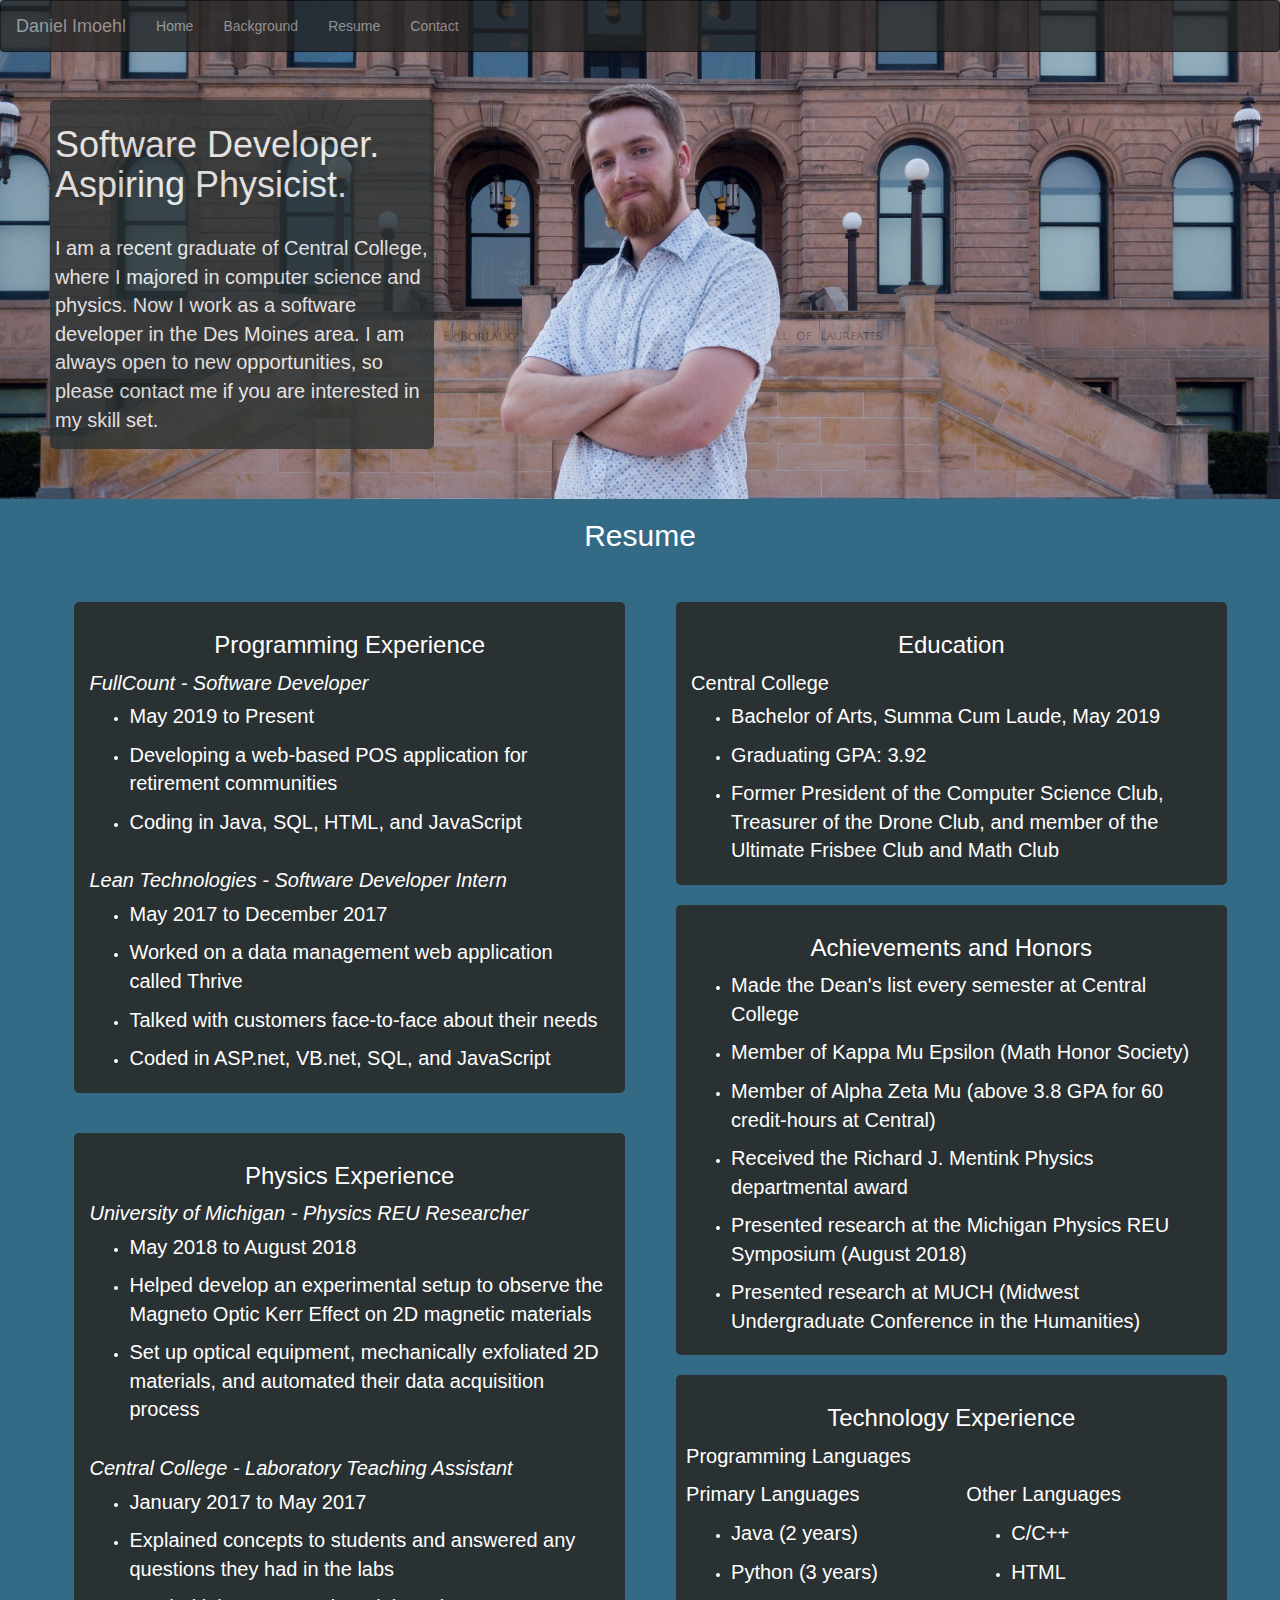
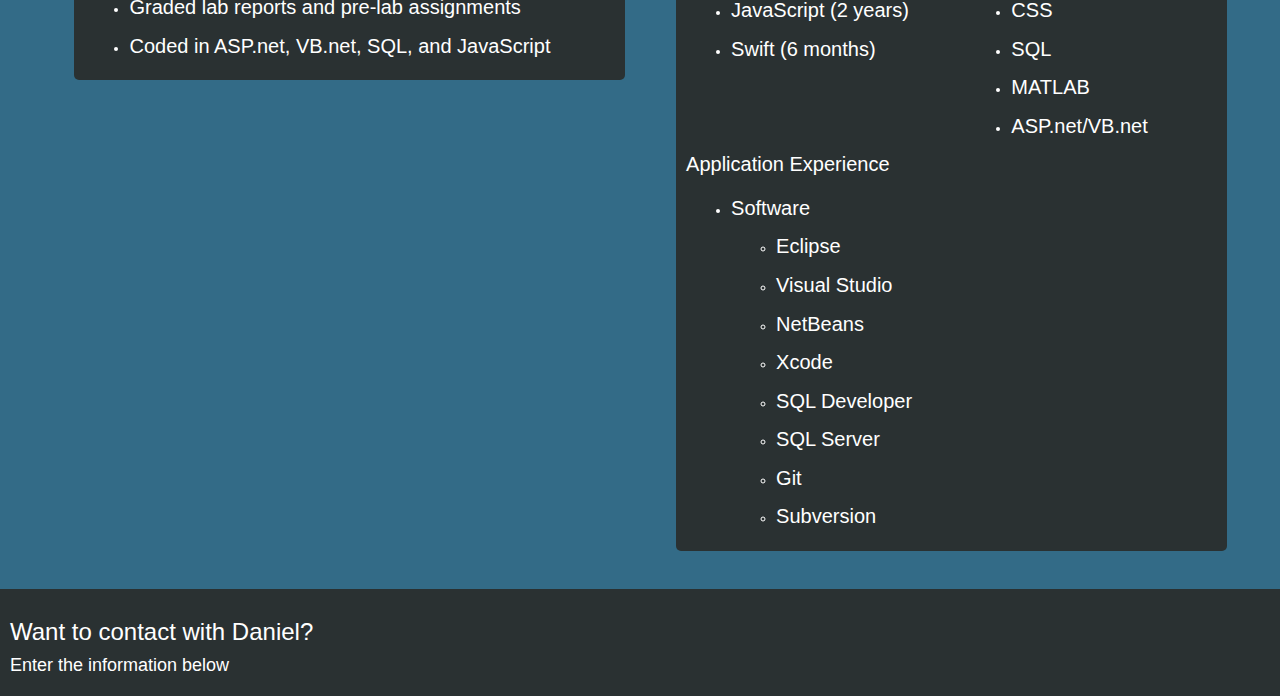
==== HtmlPage.html @ 65a98786 "Adding all current files and creating repo" ====
﻿<!DOCTYPE html>
<html>
<head>
    <meta charset="utf-8" />
    <meta name="viewport" content="width=device-width, initial-scale=1">
    <title>Daniel Imoehl</title>
    <script src="https://code.jquery.com/jquery-3.2.1.slim.min.js" integrity="sha384-KJ3o2DKtIkvYIK3UENzmM7KCkRr/rE9/Qpg6aAZGJwFDMVNA/GpGFF93hXpG5KkN" crossorigin="anonymous"></script>
    <script src="https://cdnjs.cloudflare.com/ajax/libs/popper.js/1.11.0/umd/popper.min.js" integrity="sha384-b/U6ypiBEHpOf/4+1nzFpr53nxSS+GLCkfwBdFNTxtclqqenISfwAzpKaMNFNmj4" crossorigin="anonymous"></script>
    <script src="https://maxcdn.bootstrapcdn.com/bootstrap/4.0.0-beta/js/bootstrap.min.js" integrity="sha384-h0AbiXch4ZDo7tp9hKZ4TsHbi047NrKGLO3SEJAg45jXxnGIfYzk4Si90RDIqNm1" crossorigin="anonymous"></script>
    <link rel="stylesheet" href="https://maxcdn.bootstrapcdn.com/bootstrap/3.3.1/css/bootstrap.min.css">
    <link rel="stylesheet" href="CSS/StyleSheet.css" type="text/css">
</head>
<body>
    <nav class="navbar fixed-top navbar-inverse toolbar">
        <div class="container-fluid">
            <div class="navbar-header">
                <a class="navbar-brand" href="#home">Daniel Imoehl</a>
            </div>
            <ul class="nav navbar-nav">
                <li><a href="#home">Home</a></li>
                <li><a href="#background">Background</a></li>
                <li><a href="#resume">Resume</a></li>
                <li><a href="#Contact">Contact</a></li>
            </ul>
        </div>
    </nav>
    <div id="home"></div>
    <div class="photo-section section container-fluid">
      <img src="BackgroundPhoto.jpg" alt="background-image" class="photo" />
      <div class="textContainter webContentContainer">
          <h1>Software Developer. Aspiring Physicist.</h1>
          <br />
          <p>I am a recent graduate of Central College, where I majored in computer science and physics. Now I work as a software developer in the Des Moines area. I am always open to new opportunities, so please contact me if you are interested in my skill set.</p>
      </div>
    </div>
    <div class="resume-section section" id="resume">
        <h2 class="center-text">Resume</h2>
        <br />
        <div class="col-md-6 resume-section-content-padding">
          <div class="resume-section-content">
          <h3 class="center-text">Programming Experience</h3>
          <i class="margin">FullCount - Software Developer</i>
          <ul class="margin">
            <li><p>May 2019 to Present</p></li>
            <li><p>Developing a web-based POS application for retirement communities</p></li>
            <li><p>Coding in Java, SQL, HTML, and JavaScript</p></li>
          </ul>
          <br />
          <i class="margin">Lean Technologies - Software Developer Intern</i>
          <ul class="margin">
            <li><p>May 2017 to December 2017</p></li>
            <li><p>Worked on a data management web application called Thrive</p></li>
            <li><p>Talked with customers face-to-face about their needs</p></li>
            <li><p>Coded in ASP.net, VB.net, SQL, and JavaScript</p></li>
          </ul>
          </div>
          <br />
          <div class="resume-section-content">
          <h3 class="center-text">Physics Experience</h3>
          <i class="margin">University of Michigan - Physics REU Researcher</i>
          <ul class="margin">
            <li><p>May 2018 to August 2018</p></li>
            <li><p>Helped develop an experimental setup to observe the Magneto Optic Kerr Effect on 2D magnetic materials</p></li>
            <li><p>Set up optical equipment, mechanically exfoliated 2D materials, and automated their data acquisition process</p></li>
          </ul>
          <br />
          <i class="margin">Central College - Laboratory Teaching Assistant</i>
          <ul class="margin">
            <li><p>January 2017 to May 2017</p></li>
            <li><p>Explained concepts to students and answered any questions they had in the labs</p></li>
            <li><p>Graded lab reports and pre-lab assignments</p></li>
            <li><p>Coded in ASP.net, VB.net, SQL, and JavaScript</p></li>
          </ul>
          </div>
        </div>
        <div class="col-md-6 resume-section-content-padding">
          <div class="resume-section-content">
          <h3 class="center-text">Education</h3>
          <p class="margin">Central College</p>
          <ul class="margin">
            <li><p>Bachelor of Arts, Summa Cum Laude, May 2019</p></li>
            <li><p>Graduating GPA: 3.92</p></li>
            <li><p>Former President of the Computer Science Club, Treasurer of the Drone Club, and member of the Ultimate Frisbee Club and Math Club</p></li>
          </ul>
          </div>
        </div>
        <br />
        <div class="col-md-6 resume-section-content-padding">
          <div class="resume-section-content">
          <h3 class="center-text">Achievements and Honors</h3>
          <ul class="margin">
            <li><p>Made the Dean's list every semester at Central College</p></li>
            <li><p>Member of Kappa Mu Epsilon (Math Honor Society)</p></li>
            <li><p>Member of Alpha Zeta Mu (above 3.8 GPA for 60 credit-hours at Central)</p></li>
            <li><p>Received the Richard J. Mentink Physics departmental award</p></li>
            <li><p>Presented research at the Michigan Physics REU Symposium (August 2018)</p></li>
            <li><p>Presented research at MUCH (Midwest Undergraduate Conference in the Humanities)</p></li>
          </ul>
        </div>
        </div>
        <br />
        <div class="col-md-6 resume-section-content-padding">
          <div class="resume-section-content">
            <h3 class="center-text">Technology Experience</h3>
            <p>Programming Languages</p>
            <div class="row">
              <div class="col-sm-6">
                <p>Primary Languages</p>
                <ul class="margin">
                  <li><p>Java (2 years)</p></li>
                  <li><p>Python (3 years)</p></li>
                  <li><p>JavaScript (2 years)</p></li>
                  <li><p>Swift (6 months)</p></li>
                </ul>
              </div>
              <div class="col-sm-6">
                <p>Other Languages</p>
                <ul class="margin">
                  <li><p>C/C++</p></li>
                  <li><p>HTML</p></li>
                  <li><p>CSS</p></li>
                  <li><p>SQL</p></li>
                  <li><p>MATLAB</p></li>
                  <li><p>ASP.net/VB.net</p></li>
                </ul>
              </div>
            </div>
            <p>Application Experience</p>
            <div class="row"/>
                <div class="col-sm-6">
                  <ul class="margin">
                    <li><p>Software</p>
                      <ul class="margin">
                      <li><p>Eclipse</p></li>
                      <li><p>Visual Studio</p></li>
                      <li><p>NetBeans</p></li>
                      <li><p>Xcode</p></li>
                      <li><p>SQL Developer</p></li>
                      <li><p>SQL Server</p></li>
                      <li><p>Git</p></li>
                      <li><p>Subversion</p></li>
                    </ul></li>
                  </ul>
                </div>
              </div>
          </div>
        </div>
        <br />
    </div>
    <div class="contact-section section">
        <h3>Want to contact with Daniel?</h3>
        <h4>Enter the information below</h4>


    </div>
</body>
</html>

<script>

</script>
---- CSS/StyleSheet.css ----
﻿html, body {
    padding:0px;
    margin:0px;
}

p, i{
  font-size: 20px;
}

br{
  width: 50px;
  height: 20px;
  position:relative;

}

.toolbar {
    opacity: .8;
    filter: alpha(opacity=70);
    position:fixed;
    z-index:5;
    width: 100%;
}

.section {
    text-align: left;
    position: relative;
    padding: 0px;
    margin: 0px;
}

.home-section{
    margin:20%;
}

.resume-section {
  padding-left: 3%;
  padding-right: 3%;
  padding-bottom: 3%;
  background-color: #336B87;
  color: white;
  overflow: auto;
}

.background-section {
    padding: 10px;
    background-color: #2A3132;
    color: #FFFFFF;
}

.contact-section {
    padding: 10px;
    background-color: #2A3132;
    color: white;
}

.photo-section{
    padding:0px;
    margin:0px;
    min-height: 325px;
    overflow: hidden;
}

.photo{
    position:fixed;
    width:100%;
    min-width: 1500px;
    overflow: hidden;
}

.form-group{
    margin:10% !important;
}

.padding{
    padding:5px;
}

.webContentContainer{
  align: right;
}

.textContainter{
  opacity: .8;
  width: 30%;
  border-color: black;
  background-color: #2A3132;
  border-radius: 5px;
  color: white;
  margin: 10rem 5rem 5rem 5rem;
  padding: 5px;
  min-width: 300px;
}

.resume-section-content{
  border-color: black;
  border-radius: 5px;
  background-color: #2A3132;
  color: white;
  margin-top: 2rem;
  padding: 10px;
}

.resume-section-content-padding{
  padding-left: 3%;
  margin: 0;
}

.center-text{
  text-align: center;
}

.margin{
  margin: 5px 5px 5px 5px;
}
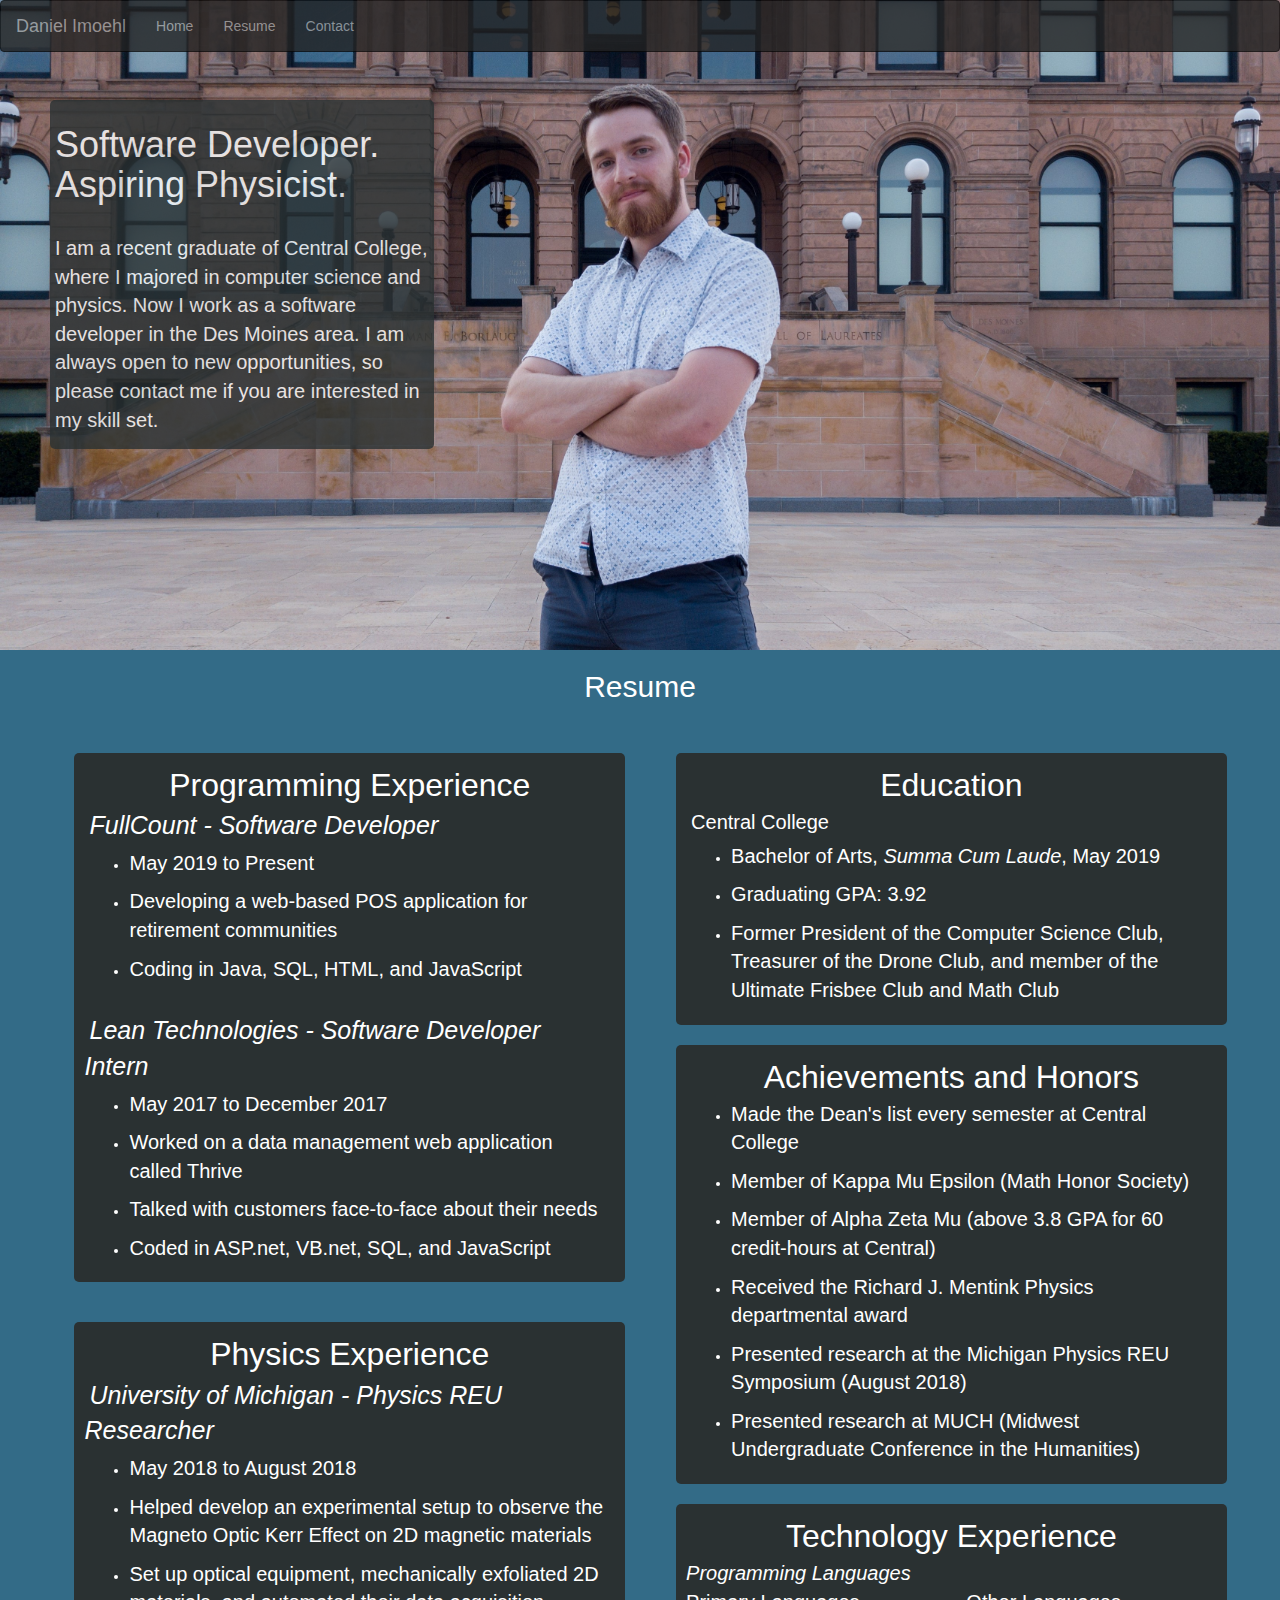
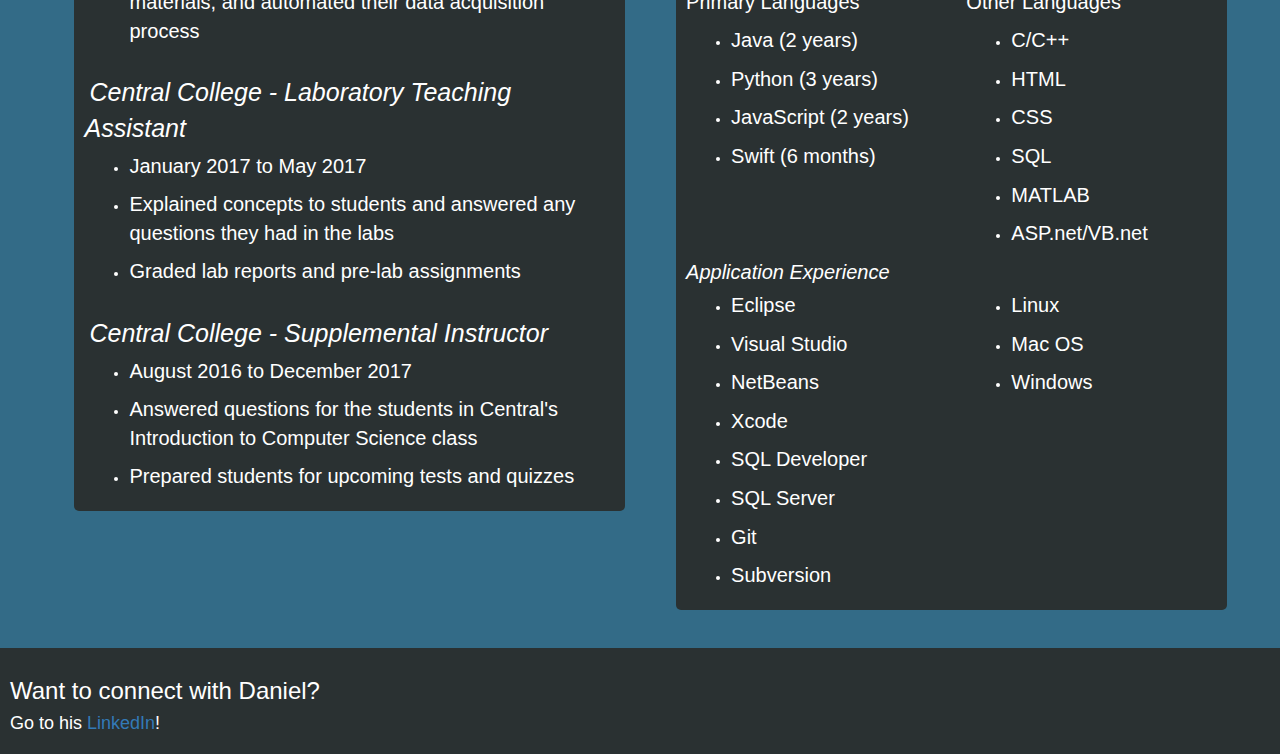
==== commit ce74974d: "Added tilt.js functionality. Added more content to the resume section. Updated how I should be conta" ====
--- a/HtmlPage.html
+++ b/HtmlPage.html
@@ -4,13 +4,14 @@
     <meta charset="utf-8" />
     <meta name="viewport" content="width=device-width, initial-scale=1">
     <title>Daniel Imoehl</title>
-    <script src="https://code.jquery.com/jquery-3.2.1.slim.min.js" integrity="sha384-KJ3o2DKtIkvYIK3UENzmM7KCkRr/rE9/Qpg6aAZGJwFDMVNA/GpGFF93hXpG5KkN" crossorigin="anonymous"></script>
+    <script src="https://code.jquery.com/jquery-3.4.1.js" integrity="sha256-WpOohJOqMqqyKL9FccASB9O0KwACQJpFTUBLTYOVvVU=" crossorigin="anonymous"></script>
     <script src="https://cdnjs.cloudflare.com/ajax/libs/popper.js/1.11.0/umd/popper.min.js" integrity="sha384-b/U6ypiBEHpOf/4+1nzFpr53nxSS+GLCkfwBdFNTxtclqqenISfwAzpKaMNFNmj4" crossorigin="anonymous"></script>
+    <script src="scripts/scriptFile.js" type="text/javascript"></script>
     <script src="https://maxcdn.bootstrapcdn.com/bootstrap/4.0.0-beta/js/bootstrap.min.js" integrity="sha384-h0AbiXch4ZDo7tp9hKZ4TsHbi047NrKGLO3SEJAg45jXxnGIfYzk4Si90RDIqNm1" crossorigin="anonymous"></script>
     <link rel="stylesheet" href="https://maxcdn.bootstrapcdn.com/bootstrap/3.3.1/css/bootstrap.min.css">
     <link rel="stylesheet" href="CSS/StyleSheet.css" type="text/css">
 </head>
-<body>
+<body onload="onPageLoad()">
     <nav class="navbar fixed-top navbar-inverse toolbar">
         <div class="container-fluid">
             <div class="navbar-header">
@@ -18,16 +19,15 @@
             </div>
             <ul class="nav navbar-nav">
                 <li><a href="#home">Home</a></li>
-                <li><a href="#background">Background</a></li>
                 <li><a href="#resume">Resume</a></li>
-                <li><a href="#Contact">Contact</a></li>
+                <li><a href="#contact">Contact</a></li>
             </ul>
         </div>
     </nav>
     <div id="home"></div>
     <div class="photo-section section container-fluid">
       <img src="BackgroundPhoto.jpg" alt="background-image" class="photo" />
-      <div class="textContainter webContentContainer">
+      <div class="opening-text-containter">
           <h1>Software Developer. Aspiring Physicist.</h1>
           <br />
           <p>I am a recent graduate of Central College, where I majored in computer science and physics. Now I work as a software developer in the Des Moines area. I am always open to new opportunities, so please contact me if you are interested in my skill set.</p>
@@ -38,15 +38,15 @@
         <br />
         <div class="col-md-6 resume-section-content-padding">
           <div class="resume-section-content">
-          <h3 class="center-text">Programming Experience</h3>
-          <i class="margin">FullCount - Software Developer</i>
+          <h3 class="resume-section-header-title">Programming Experience</h3>
+          <i class="resume-section-job-title">FullCount - Software Developer</i>
           <ul class="margin">
             <li><p>May 2019 to Present</p></li>
             <li><p>Developing a web-based POS application for retirement communities</p></li>
             <li><p>Coding in Java, SQL, HTML, and JavaScript</p></li>
           </ul>
           <br />
-          <i class="margin">Lean Technologies - Software Developer Intern</i>
+          <i class="resume-section-job-title">Lean Technologies - Software Developer Intern</i>
           <ul class="margin">
             <li><p>May 2017 to December 2017</p></li>
             <li><p>Worked on a data management web application called Thrive</p></li>
@@ -56,29 +56,35 @@
           </div>
           <br />
           <div class="resume-section-content">
-          <h3 class="center-text">Physics Experience</h3>
-          <i class="margin">University of Michigan - Physics REU Researcher</i>
+          <h3 class="resume-section-header-title">Physics Experience</h3>
+          <i class="resume-section-job-title">University of Michigan - Physics REU Researcher</i>
           <ul class="margin">
             <li><p>May 2018 to August 2018</p></li>
             <li><p>Helped develop an experimental setup to observe the Magneto Optic Kerr Effect on 2D magnetic materials</p></li>
             <li><p>Set up optical equipment, mechanically exfoliated 2D materials, and automated their data acquisition process</p></li>
           </ul>
           <br />
-          <i class="margin">Central College - Laboratory Teaching Assistant</i>
+          <i class="resume-section-job-title">Central College - Laboratory Teaching Assistant</i>
           <ul class="margin">
             <li><p>January 2017 to May 2017</p></li>
             <li><p>Explained concepts to students and answered any questions they had in the labs</p></li>
             <li><p>Graded lab reports and pre-lab assignments</p></li>
-            <li><p>Coded in ASP.net, VB.net, SQL, and JavaScript</p></li>
           </ul>
+          <br />
+          <i class="resume-section-job-title">Central College - Supplemental Instructor</i>
+          <ul class="margin">
+            <li><p>August 2016 to December 2017</p></li>
+            <li><p>Answered questions for the students in Central's Introduction to Computer Science class</p></li>
+            <li><p>Prepared students for upcoming tests and quizzes</p></li>
+
           </div>
         </div>
         <div class="col-md-6 resume-section-content-padding">
           <div class="resume-section-content">
-          <h3 class="center-text">Education</h3>
+          <h3 class="resume-section-header-title">Education</h3>
           <p class="margin">Central College</p>
           <ul class="margin">
-            <li><p>Bachelor of Arts, Summa Cum Laude, May 2019</p></li>
+            <li><p>Bachelor of Arts, <i>Summa Cum Laude</i>, May 2019</p></li>
             <li><p>Graduating GPA: 3.92</p></li>
             <li><p>Former President of the Computer Science Club, Treasurer of the Drone Club, and member of the Ultimate Frisbee Club and Math Club</p></li>
           </ul>
@@ -87,7 +93,7 @@
         <br />
         <div class="col-md-6 resume-section-content-padding">
           <div class="resume-section-content">
-          <h3 class="center-text">Achievements and Honors</h3>
+          <h3 class="resume-section-header-title">Achievements and Honors</h3>
           <ul class="margin">
             <li><p>Made the Dean's list every semester at Central College</p></li>
             <li><p>Member of Kappa Mu Epsilon (Math Honor Society)</p></li>
@@ -101,8 +107,8 @@
         <br />
         <div class="col-md-6 resume-section-content-padding">
           <div class="resume-section-content">
-            <h3 class="center-text">Technology Experience</h3>
-            <p>Programming Languages</p>
+            <h3 class="resume-section-header-title">Technology Experience</h3>
+            <i>Programming Languages</i>
             <div class="row">
               <div class="col-sm-6">
                 <p>Primary Languages</p>
@@ -125,21 +131,25 @@
                 </ul>
               </div>
             </div>
-            <p>Application Experience</p>
+            <i>Application Experience</i>
             <div class="row"/>
                 <div class="col-sm-6">
+                    <ul class="margin">
+                    <li><p>Eclipse</p></li>
+                    <li><p>Visual Studio</p></li>
+                    <li><p>NetBeans</p></li>
+                    <li><p>Xcode</p></li>
+                    <li><p>SQL Developer</p></li>
+                    <li><p>SQL Server</p></li>
+                    <li><p>Git</p></li>
+                    <li><p>Subversion</p></li>
+                  </ul>
+                </div>
+                <div class="col-sm-6">
                   <ul class="margin">
-                    <li><p>Software</p>
-                      <ul class="margin">
-                      <li><p>Eclipse</p></li>
-                      <li><p>Visual Studio</p></li>
-                      <li><p>NetBeans</p></li>
-                      <li><p>Xcode</p></li>
-                      <li><p>SQL Developer</p></li>
-                      <li><p>SQL Server</p></li>
-                      <li><p>Git</p></li>
-                      <li><p>Subversion</p></li>
-                    </ul></li>
+                    <li><p>Linux</p></li>
+                    <li><p>Mac OS</p></li>
+                    <li><p>Windows</p></li>
                   </ul>
                 </div>
               </div>
@@ -147,12 +157,13 @@
         </div>
         <br />
     </div>
-    <div class="contact-section section">
-        <h3>Want to contact with Daniel?</h3>
-        <h4>Enter the information below</h4>
+    <div id="contact" class="contact-section section">
+        <h3>Want to connect with Daniel?</h3>
+        <h4>Go to his <a href="https://www.linkedin.com/in/daniel-imoehl-5731b5117">LinkedIn</a>!</h4>
 
 
     </div>
+    <script src="scripts/tilt.jquery.js"></script>
 </body>
 </html>
 
--- a/CSS/StyleSheet.css
+++ b/CSS/StyleSheet.css
@@ -57,7 +57,7 @@
 .photo-section{
     padding:0px;
     margin:0px;
-    min-height: 325px;
+    min-height: 650px;
     overflow: hidden;
 }
 
@@ -76,11 +76,7 @@
     padding:5px;
 }
 
-.webContentContainer{
-  align: right;
-}
-
-.textContainter{
+.opening-text-containter{
   opacity: .8;
   width: 30%;
   border-color: black;
@@ -89,7 +85,7 @@
   color: white;
   margin: 10rem 5rem 5rem 5rem;
   padding: 5px;
-  min-width: 300px;
+  min-width: 250px;
 }
 
 .resume-section-content{
@@ -106,10 +102,21 @@
   margin: 0;
 }
 
+.resume-section-header-title{
+  text-align: center;
+  margin: 5px;
+  font-size: 32px;
+}
+
+.resume-section-job-title{
+  margin: 5px;
+  font-size: 25px;
+}
+
 .center-text{
   text-align: center;
 }
 
 .margin{
-  margin: 5px 5px 5px 5px;
+  margin: 5px;
 }
